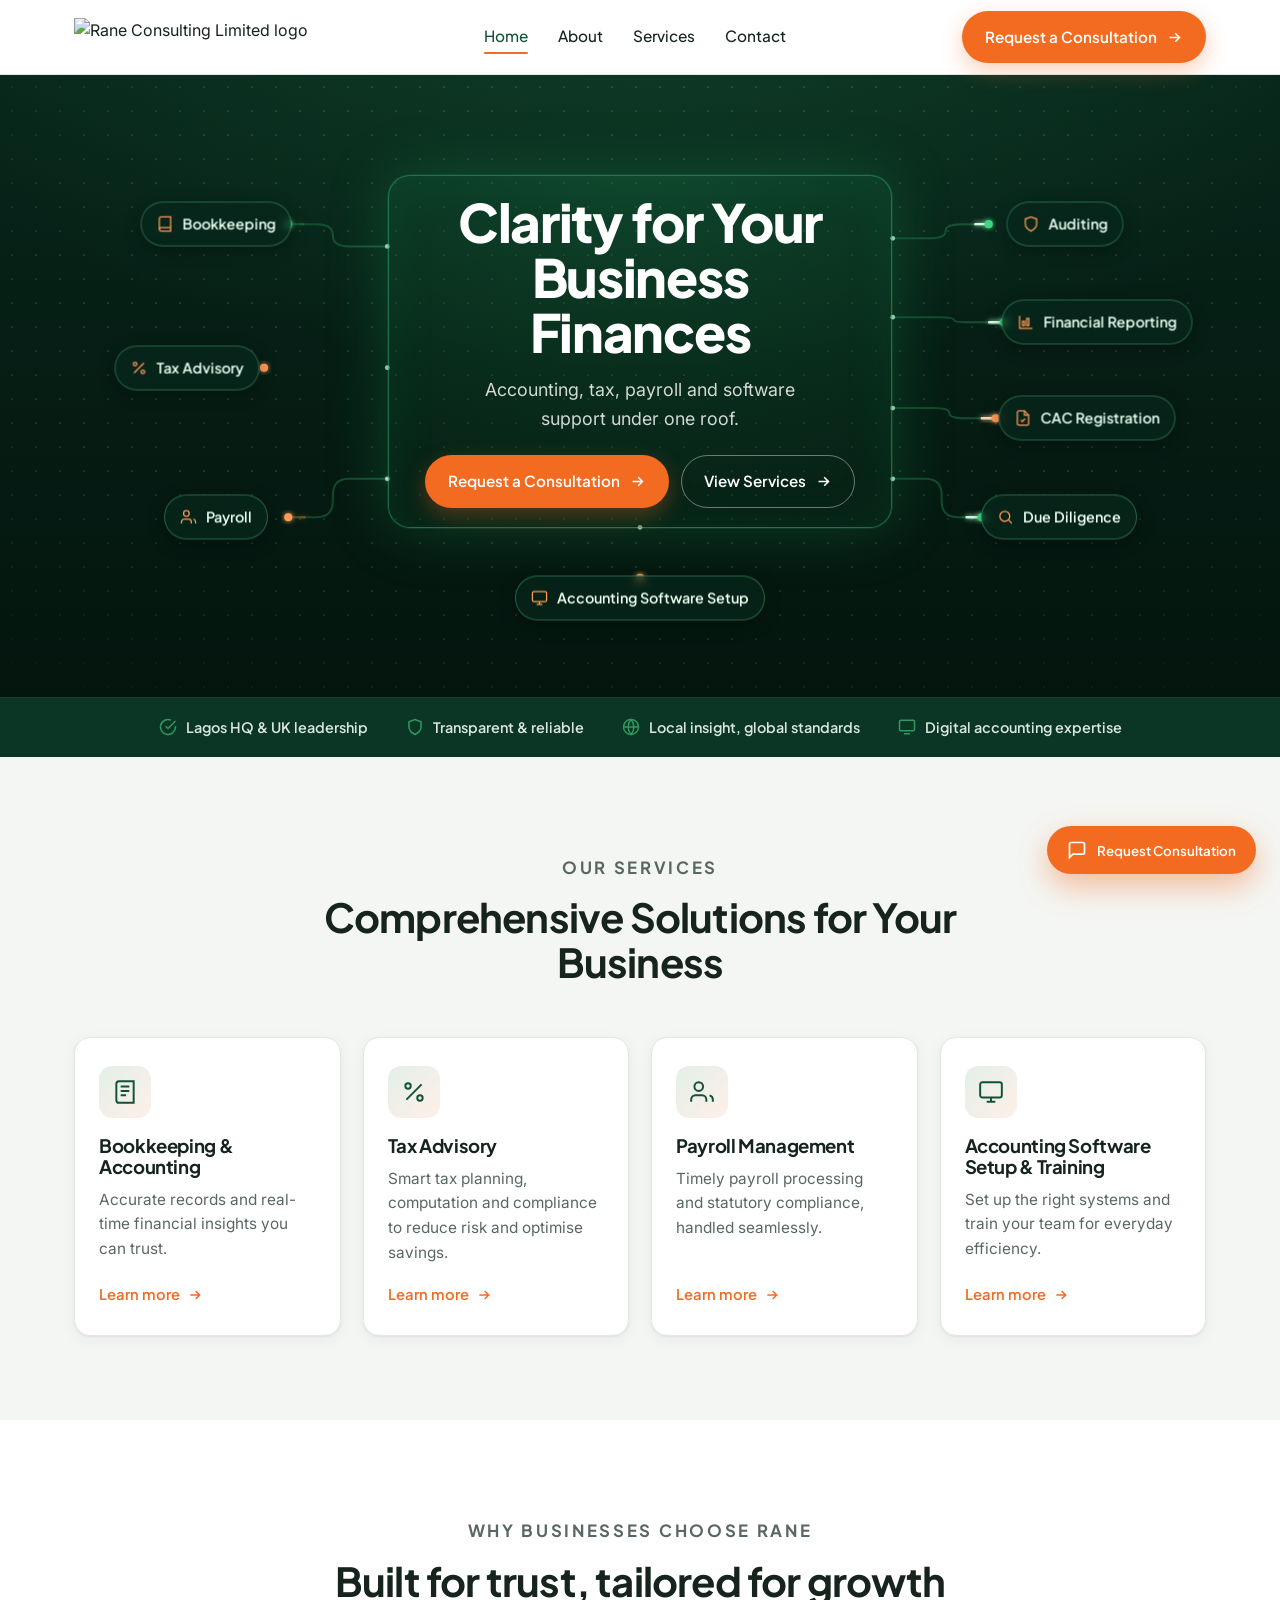
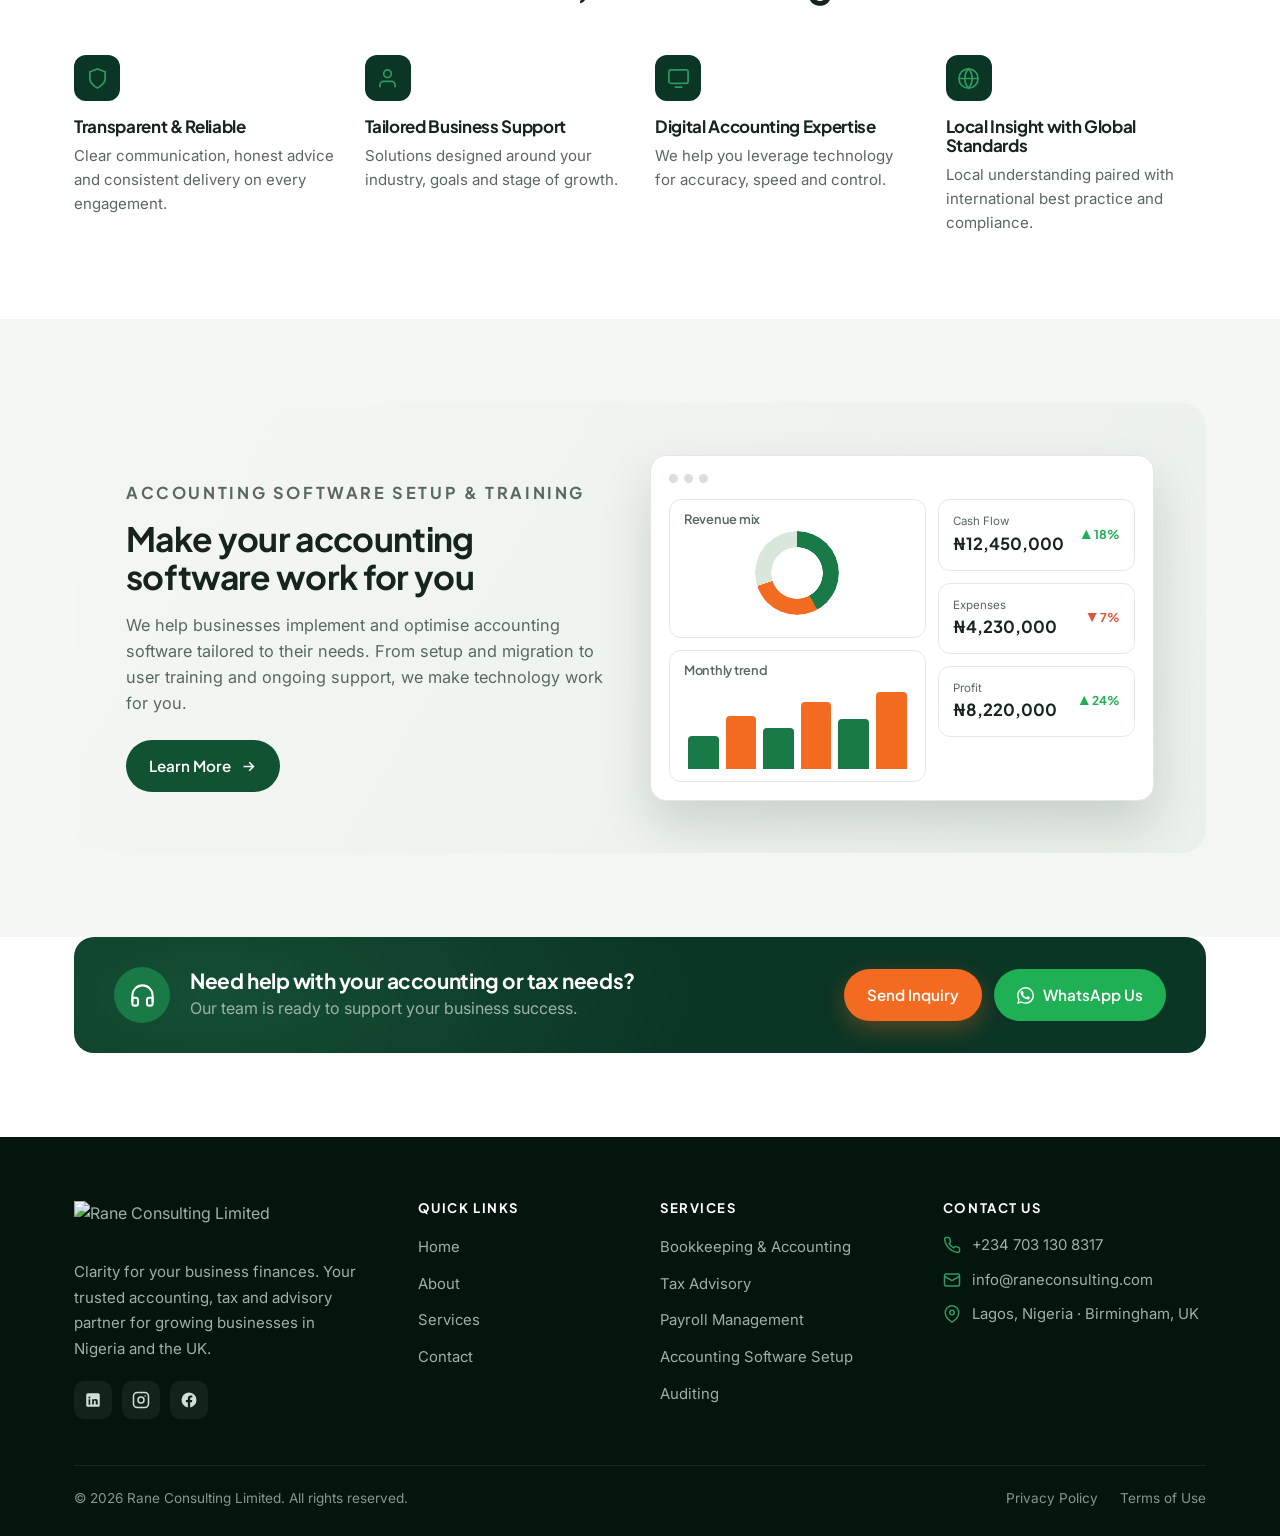
==== index.html @ c719ef1d "Add files via upload" ====
<!DOCTYPE html>
<html lang="en">
<head>
  <meta charset="UTF-8" />
  <meta name="viewport" content="width=device-width, initial-scale=1.0" />
  <title>Rane Consulting Limited | Accounting, Tax, Payroll & Advisory</title>
  <meta name="description" content="Rane Consulting Limited delivers accounting, tax, payroll, auditing and accounting software setup under one roof. Trusted financial clarity for businesses in Nigeria and the UK." />
  <meta property="og:title" content="Rane Consulting Limited | Clarity for Your Business Finances" />
  <meta property="og:description" content="Accounting, tax, payroll and software support under one roof. Local insight with global standards." />
  <meta property="og:type" content="website" />
  <meta property="og:url" content="https://www.raneconsulting.com/" />
  <link rel="preconnect" href="https://fonts.googleapis.com" />
  <link rel="preconnect" href="https://fonts.gstatic.com" crossorigin />
  <link href="https://fonts.googleapis.com/css2?family=Plus+Jakarta+Sans:wght@500;600;700;800&family=Inter:wght@400;500;600&display=swap" rel="stylesheet" />
  <link rel="stylesheet" href="styles.css" />
</head>
<body>

  <!-- ============================ HEADER ============================ -->
  <header class="site-header">
    <div class="container nav">
      <a class="nav-logo" href="index.html" aria-label="Rane Consulting Limited home">
        <img src="assets/rane-logo-color.png" alt="Rane Consulting Limited logo" />
      </a>
      <nav aria-label="Primary">
        <ul class="nav-menu">
          <li><a href="index.html" aria-current="page">Home</a></li>
          <li><a href="about.html">About</a></li>
          <li><a href="services.html">Services</a></li>
          <li><a href="contact.html">Contact</a></li>
          <li class="nav-cta-mobile"><a class="btn btn-primary" href="#" data-open-modal>Request a Consultation</a></li>
        </ul>
      </nav>
      <div class="nav-cta">
        <a class="btn btn-primary" href="#" data-open-modal>
          Request a Consultation
          <svg viewBox="0 0 24 24" fill="none" stroke="currentColor" stroke-width="2.2"><path d="M5 12h14M13 6l6 6-6 6"/></svg>
        </a>
      </div>
      <button class="nav-toggle" aria-label="Open menu" aria-expanded="false">
        <svg viewBox="0 0 24 24" fill="none" stroke="currentColor" stroke-width="2"><path d="M3 6h18M3 12h18M3 18h18"/></svg>
      </button>
    </div>
  </header>

  <!-- ============================ HERO ============================= -->
  <section class="hero">
    <div class="container">
      <div class="hero-stage">

        <!-- animated connector wires (built by script.js) -->
        <svg id="circuit" class="circuit" aria-hidden="true"></svg>

        <!-- central box -->
        <div class="hero-box">
          <h1>Clarity for Your Business Finances</h1>
          <p class="hero-sub">Accounting, tax, payroll and software support under one roof.</p>
          <div class="hero-actions">
            <a class="btn btn-primary" href="#" data-open-modal>
              Request a Consultation
              <svg viewBox="0 0 24 24" fill="none" stroke="currentColor" stroke-width="2.2"><path d="M5 12h14M13 6l6 6-6 6"/></svg>
            </a>
            <a class="btn btn-ghost" href="services.html">
              View Services
              <svg viewBox="0 0 24 24" fill="none" stroke="currentColor" stroke-width="2.2"><path d="M5 12h14M13 6l6 6-6 6"/></svg>
            </a>
          </div>
        </div>

        <!-- service pills (desktop: positioned around box; mobile: hidden, cloud shown) -->
        <a class="pill" style="left:12.5%;top:20.8%" href="services.html#bookkeeping">
          <svg viewBox="0 0 24 24" fill="none" stroke="currentColor" stroke-width="1.8"><path d="M4 19.5A2.5 2.5 0 0 1 6.5 17H20"/><path d="M6.5 2H20v20H6.5A2.5 2.5 0 0 1 4 19.5v-15A2.5 2.5 0 0 1 6.5 2z"/></svg>
          Bookkeeping
        </a>
        <a class="pill" style="left:10%;top:48.1%" href="services.html#tax-advisory">
          <svg viewBox="0 0 24 24" fill="none" stroke="currentColor" stroke-width="1.8"><line x1="19" y1="5" x2="5" y2="19"/><circle cx="6.5" cy="6.5" r="2.5"/><circle cx="17.5" cy="17.5" r="2.5"/></svg>
          Tax Advisory
        </a>
        <a class="pill" style="left:12.5%;top:76.5%" href="services.html#payroll">
          <svg viewBox="0 0 24 24" fill="none" stroke="currentColor" stroke-width="1.8"><path d="M16 21v-2a4 4 0 0 0-4-4H6a4 4 0 0 0-4 4v2"/><circle cx="9" cy="7" r="4"/><path d="M22 21v-2a4 4 0 0 0-3-3.87"/></svg>
          Payroll
        </a>
        <a class="pill" style="left:87.5%;top:20.8%" href="services.html#auditing">
          <svg viewBox="0 0 24 24" fill="none" stroke="currentColor" stroke-width="1.8"><path d="M12 22s8-4 8-10V5l-8-3-8 3v7c0 6 8 10 8 10z"/></svg>
          Auditing
        </a>
        <a class="pill" style="left:90.4%;top:39.4%" href="services.html#financial-reporting">
          <svg viewBox="0 0 24 24" fill="none" stroke="currentColor" stroke-width="1.8"><path d="M3 3v18h18"/><rect x="7" y="11" width="3" height="6"/><rect x="13" y="7" width="3" height="10"/></svg>
          Financial Reporting
        </a>
        <a class="pill" style="left:89.5%;top:57.7%" href="services.html#cac-registration">
          <svg viewBox="0 0 24 24" fill="none" stroke="currentColor" stroke-width="1.8"><path d="M14 2H6a2 2 0 0 0-2 2v16a2 2 0 0 0 2 2h12a2 2 0 0 0 2-2V8z"/><path d="M14 2v6h6"/><path d="M9 15l2 2 4-4"/></svg>
          CAC Registration
        </a>
        <a class="pill" style="left:87%;top:76.5%" href="services.html#due-diligence">
          <svg viewBox="0 0 24 24" fill="none" stroke="currentColor" stroke-width="1.8"><circle cx="11" cy="11" r="7"/><line x1="21" y1="21" x2="16.65" y2="16.65"/></svg>
          Due Diligence
        </a>
        <a class="pill" style="left:50%;top:91.9%" href="services.html#software-setup">
          <svg viewBox="0 0 24 24" fill="none" stroke="currentColor" stroke-width="1.8"><rect x="2" y="3" width="20" height="14" rx="2"/><line x1="8" y1="21" x2="16" y2="21"/><line x1="12" y1="17" x2="12" y2="21"/></svg>
          Accounting Software Setup
        </a>

        <!-- mobile-only pill cloud (same links) -->
        <div class="pill-cloud">
          <a class="pill" href="services.html#bookkeeping">Bookkeeping</a>
          <a class="pill" href="services.html#tax-advisory">Tax Advisory</a>
          <a class="pill" href="services.html#payroll">Payroll</a>
          <a class="pill" href="services.html#auditing">Auditing</a>
          <a class="pill" href="services.html#financial-reporting">Financial Reporting</a>
          <a class="pill" href="services.html#cac-registration">CAC Registration</a>
          <a class="pill" href="services.html#due-diligence">Due Diligence</a>
          <a class="pill" href="services.html#software-setup">Software Setup</a>
        </div>

      </div>
    </div>
  </section>

  <!-- trust strip -->
  <div class="trust">
    <div class="container">
      <span><svg viewBox="0 0 24 24" fill="none" stroke="currentColor" stroke-width="2"><path d="M22 11.08V12a10 10 0 1 1-5.93-9.14"/><path d="M22 4 12 14.01l-3-3"/></svg> Lagos HQ &amp; UK leadership</span>
      <span><svg viewBox="0 0 24 24" fill="none" stroke="currentColor" stroke-width="2"><path d="M12 22s8-4 8-10V5l-8-3-8 3v7c0 6 8 10 8 10z"/></svg> Transparent &amp; reliable</span>
      <span><svg viewBox="0 0 24 24" fill="none" stroke="currentColor" stroke-width="2"><circle cx="12" cy="12" r="10"/><path d="M2 12h20M12 2a15 15 0 0 1 0 20 15 15 0 0 1 0-20z"/></svg> Local insight, global standards</span>
      <span><svg viewBox="0 0 24 24" fill="none" stroke="currentColor" stroke-width="2"><rect x="2" y="3" width="20" height="14" rx="2"/><line x1="8" y1="21" x2="16" y2="21"/></svg> Digital accounting expertise</span>
    </div>
  </div>

  <!-- ===================== SERVICES PREVIEW ===================== -->
  <section class="section bg-mist">
    <div class="container">
      <div class="section-head">
        <p class="eyebrow">Our Services</p>
        <h2>Comprehensive Solutions for Your Business</h2>
      </div>
      <div class="cards">
        <article class="card">
          <div class="card-icon"><svg viewBox="0 0 24 24" fill="none" stroke="currentColor" stroke-width="1.8"><path d="M6.5 2H20v20H6.5A2.5 2.5 0 0 1 4 19.5v-15A2.5 2.5 0 0 1 6.5 2z"/><path d="M8 7h8M8 11h8M8 15h5"/></svg></div>
          <h3>Bookkeeping &amp; Accounting</h3>
          <p>Accurate records and real-time financial insights you can trust.</p>
          <a class="learn" href="services.html#bookkeeping">Learn more <svg viewBox="0 0 24 24" fill="none" stroke="currentColor" stroke-width="2.2"><path d="M5 12h14M13 6l6 6-6 6"/></svg></a>
        </article>
        <article class="card">
          <div class="card-icon"><svg viewBox="0 0 24 24" fill="none" stroke="currentColor" stroke-width="1.8"><line x1="19" y1="5" x2="5" y2="19"/><circle cx="6.5" cy="6.5" r="2.5"/><circle cx="17.5" cy="17.5" r="2.5"/></svg></div>
          <h3>Tax Advisory</h3>
          <p>Smart tax planning, computation and compliance to reduce risk and optimise savings.</p>
          <a class="learn" href="services.html#tax-advisory">Learn more <svg viewBox="0 0 24 24" fill="none" stroke="currentColor" stroke-width="2.2"><path d="M5 12h14M13 6l6 6-6 6"/></svg></a>
        </article>
        <article class="card">
          <div class="card-icon"><svg viewBox="0 0 24 24" fill="none" stroke="currentColor" stroke-width="1.8"><path d="M16 21v-2a4 4 0 0 0-4-4H6a4 4 0 0 0-4 4v2"/><circle cx="9" cy="7" r="4"/><path d="M22 21v-2a4 4 0 0 0-3-3.87"/></svg></div>
          <h3>Payroll Management</h3>
          <p>Timely payroll processing and statutory compliance, handled seamlessly.</p>
          <a class="learn" href="services.html#payroll">Learn more <svg viewBox="0 0 24 24" fill="none" stroke="currentColor" stroke-width="2.2"><path d="M5 12h14M13 6l6 6-6 6"/></svg></a>
        </article>
        <article class="card">
          <div class="card-icon"><svg viewBox="0 0 24 24" fill="none" stroke="currentColor" stroke-width="1.8"><rect x="2" y="3" width="20" height="14" rx="2"/><line x1="8" y1="21" x2="16" y2="21"/><line x1="12" y1="17" x2="12" y2="21"/></svg></div>
          <h3>Accounting Software Setup &amp; Training</h3>
          <p>Set up the right systems and train your team for everyday efficiency.</p>
          <a class="learn" href="services.html#software-setup">Learn more <svg viewBox="0 0 24 24" fill="none" stroke="currentColor" stroke-width="2.2"><path d="M5 12h14M13 6l6 6-6 6"/></svg></a>
        </article>
      </div>
    </div>
  </section>

  <!-- ===================== WHY CHOOSE RANE ===================== -->
  <section class="section">
    <div class="container">
      <div class="section-head">
        <p class="eyebrow">Why Businesses Choose Rane</p>
        <h2>Built for trust, tailored for growth</h2>
      </div>
      <div class="values">
        <div class="value">
          <div class="value-icon"><svg viewBox="0 0 24 24" fill="none" stroke="currentColor" stroke-width="1.8"><path d="M12 22s8-4 8-10V5l-8-3-8 3v7c0 6 8 10 8 10z"/></svg></div>
          <h3>Transparent &amp; Reliable</h3>
          <p>Clear communication, honest advice and consistent delivery on every engagement.</p>
        </div>
        <div class="value">
          <div class="value-icon"><svg viewBox="0 0 24 24" fill="none" stroke="currentColor" stroke-width="1.8"><path d="M20 21v-2a4 4 0 0 0-4-4H8a4 4 0 0 0-4 4v2"/><circle cx="12" cy="7" r="4"/></svg></div>
          <h3>Tailored Business Support</h3>
          <p>Solutions designed around your industry, goals and stage of growth.</p>
        </div>
        <div class="value">
          <div class="value-icon"><svg viewBox="0 0 24 24" fill="none" stroke="currentColor" stroke-width="1.8"><rect x="2" y="3" width="20" height="14" rx="2"/><line x1="8" y1="21" x2="16" y2="21"/></svg></div>
          <h3>Digital Accounting Expertise</h3>
          <p>We help you leverage technology for accuracy, speed and control.</p>
        </div>
        <div class="value">
          <div class="value-icon"><svg viewBox="0 0 24 24" fill="none" stroke="currentColor" stroke-width="1.8"><circle cx="12" cy="12" r="10"/><path d="M2 12h20M12 2a15 15 0 0 1 0 20 15 15 0 0 1 0-20z"/></svg></div>
          <h3>Local Insight with Global Standards</h3>
          <p>Local understanding paired with international best practice and compliance.</p>
        </div>
      </div>
    </div>
  </section>

  <!-- ===================== SOFTWARE FEATURE ===================== -->
  <section class="section bg-mist">
    <div class="container">
      <div class="feature">
        <div>
          <p class="eyebrow">Accounting Software Setup &amp; Training</p>
          <h2>Make your accounting software work for you</h2>
          <p>We help businesses implement and optimise accounting software tailored to their needs. From setup and migration to user training and ongoing support, we make technology work for you.</p>
          <a class="btn btn-green" href="services.html#software-setup">
            Learn More
            <svg viewBox="0 0 24 24" fill="none" stroke="currentColor" stroke-width="2.2"><path d="M5 12h14M13 6l6 6-6 6"/></svg>
          </a>
        </div>

        <!-- mock dashboard -->
        <div class="dash" aria-hidden="true">
          <div class="dash-top"><i></i><i></i><i></i></div>
          <div class="dash-grid">
            <div>
              <div class="card-mini">
                <h4>Revenue mix</h4>
                <div class="donut"></div>
              </div>
              <div class="card-mini" style="margin-top:12px">
                <h4>Monthly trend</h4>
                <div class="bars"><i style="height:38%"></i><i style="height:62%"></i><i style="height:48%"></i><i style="height:78%"></i><i style="height:58%"></i><i style="height:90%"></i></div>
              </div>
            </div>
            <div class="stat-col">
              <div class="stat"><div><small>Cash Flow</small><b>&#8358;12,450,000</b></div><span class="delta up">&#9650; 18%</span></div>
              <div class="stat"><div><small>Expenses</small><b>&#8358;4,230,000</b></div><span class="delta down">&#9660; 7%</span></div>
              <div class="stat"><div><small>Profit</small><b>&#8358;8,220,000</b></div><span class="delta up">&#9650; 24%</span></div>
            </div>
          </div>
        </div>
      </div>
    </div>
  </section>

  <!-- ===================== CTA STRIP ===================== -->
  <section class="section" style="padding-top:0">
    <div class="container">
      <div class="cta-strip">
        <div class="cta-text">
          <div class="cta-badge"><svg viewBox="0 0 24 24" fill="none" stroke="currentColor" stroke-width="1.8"><path d="M3 18v-6a9 9 0 0 1 18 0v6"/><path d="M21 19a2 2 0 0 1-2 2h-1a2 2 0 0 1-2-2v-3a2 2 0 0 1 2-2h3zM3 19a2 2 0 0 0 2 2h1a2 2 0 0 0 2-2v-3a2 2 0 0 0-2-2H3z"/></svg></div>
          <div>
            <h3>Need help with your accounting or tax needs?</h3>
            <p>Our team is ready to support your business success.</p>
          </div>
        </div>
        <div class="cta-actions">
          <a class="btn btn-primary" href="#" data-open-modal>Send Inquiry</a>
          <a class="btn btn-wa" href="#" data-wa target="_blank" rel="noopener">
            <svg viewBox="0 0 24 24" fill="currentColor"><path d="M.06 24l1.69-6.16a11.87 11.87 0 0 1-1.59-5.95C.16 5.34 5.5 0 12.06 0a11.82 11.82 0 0 1 8.41 3.49 11.82 11.82 0 0 1 3.48 8.42c0 6.56-5.34 11.9-11.9 11.9a11.9 11.9 0 0 1-5.69-1.45L.06 24zM6.6 20.13l.36.22a9.86 9.86 0 0 0 5.03 1.38 9.89 9.89 0 0 0 9.88-9.88 9.83 9.83 0 0 0-2.89-6.99 9.82 9.82 0 0 0-6.98-2.9 9.89 9.89 0 0 0-9.88 9.88 9.85 9.85 0 0 0 1.51 5.26l.24.38-1 3.65 3.73-1zM18.2 14.45c-.08-.14-.3-.22-.63-.39-.32-.16-1.92-.95-2.22-1.06-.3-.11-.51-.16-.73.16-.21.32-.83 1.05-1.02 1.26-.19.22-.37.24-.69.08-.32-.16-1.37-.5-2.6-1.6-.96-.86-1.61-1.92-1.8-2.24-.19-.32-.02-.5.14-.65.15-.15.32-.37.48-.56.16-.19.21-.32.32-.53.11-.22.05-.4-.03-.56-.08-.16-.73-1.76-1-2.4-.26-.63-.53-.55-.73-.55l-.62-.01c-.22 0-.56.08-.86.4-.3.32-1.13 1.1-1.13 2.69 0 1.59 1.16 3.12 1.32 3.34.16.21 2.27 3.47 5.5 4.87.77.33 1.37.53 1.84.68.77.24 1.47.21 2.03.13.62-.09 1.92-.78 2.19-1.54.27-.76.27-1.4.19-1.54z"/></svg>
            WhatsApp Us
          </a>
        </div>
      </div>
    </div>
  </section>

  <!-- ============================ FOOTER ============================ -->
  <footer class="site-footer">
    <div class="container">
      <div class="footer-grid">
        <div class="footer-about">
          <div class="footer-logo"><img src="assets/rane-logo-white.png" alt="Rane Consulting Limited" /></div>
          <p>Clarity for your business finances. Your trusted accounting, tax and advisory partner for growing businesses in Nigeria and the UK.</p>
          <div class="footer-social">
            <a href="#" aria-label="LinkedIn"><svg viewBox="0 0 24 24" fill="currentColor"><path d="M19 3a2 2 0 0 1 2 2v14a2 2 0 0 1-2 2H5a2 2 0 0 1-2-2V5a2 2 0 0 1 2-2h14zM8.34 18.34v-7.2H6.06v7.2h2.28zM7.2 9.9a1.32 1.32 0 1 0 0-2.64 1.32 1.32 0 0 0 0 2.64zm11.14 8.44v-3.95c0-2.11-.45-3.74-2.92-3.74-1.19 0-1.98.65-2.31 1.27h-.03v-1.07h-2.19v7.2h2.28v-3.56c0-.94.18-1.85 1.34-1.85 1.15 0 1.16 1.07 1.16 1.91v3.5h2.27z"/></svg></a>
            <a href="https://instagram.com/raneconsultingltd" target="_blank" rel="noopener" aria-label="Instagram"><svg viewBox="0 0 24 24" fill="none" stroke="currentColor" stroke-width="2"><rect x="2" y="2" width="20" height="20" rx="5"/><circle cx="12" cy="12" r="4"/><circle cx="17.5" cy="6.5" r="1" fill="currentColor" stroke="none"/></svg></a>
            <a href="#" aria-label="Facebook"><svg viewBox="0 0 24 24" fill="currentColor"><path d="M22 12a10 10 0 1 0-11.56 9.88v-6.99H7.9V12h2.54V9.8c0-2.5 1.49-3.89 3.78-3.89 1.09 0 2.24.2 2.24.2v2.46h-1.26c-1.24 0-1.63.77-1.63 1.56V12h2.78l-.44 2.89h-2.34v6.99A10 10 0 0 0 22 12z"/></svg></a>
          </div>
        </div>
        <div class="footer-col">
          <h4>Quick Links</h4>
          <ul>
            <li><a href="index.html">Home</a></li>
            <li><a href="about.html">About</a></li>
            <li><a href="services.html">Services</a></li>
            <li><a href="contact.html">Contact</a></li>
          </ul>
        </div>
        <div class="footer-col">
          <h4>Services</h4>
          <ul>
            <li><a href="services.html#bookkeeping">Bookkeeping &amp; Accounting</a></li>
            <li><a href="services.html#tax-advisory">Tax Advisory</a></li>
            <li><a href="services.html#payroll">Payroll Management</a></li>
            <li><a href="services.html#software-setup">Accounting Software Setup</a></li>
            <li><a href="services.html#auditing">Auditing</a></li>
          </ul>
        </div>
        <div class="footer-col">
          <h4>Contact Us</h4>
          <ul class="footer-contact">
            <li><svg viewBox="0 0 24 24" fill="none" stroke="currentColor" stroke-width="2"><path d="M22 16.92v3a2 2 0 0 1-2.18 2 19.79 19.79 0 0 1-8.63-3.07 19.5 19.5 0 0 1-6-6 19.79 19.79 0 0 1-3.07-8.67A2 2 0 0 1 4.11 2h3a2 2 0 0 1 2 1.72c.13.96.36 1.9.7 2.81a2 2 0 0 1-.45 2.11L8.09 9.91a16 16 0 0 0 6 6l1.27-1.27a2 2 0 0 1 2.11-.45c.91.34 1.85.57 2.81.7A2 2 0 0 1 22 16.92z"/></svg> <a href="tel:+2347031308317">+234 703 130 8317</a></li>
            <li><svg viewBox="0 0 24 24" fill="none" stroke="currentColor" stroke-width="2"><rect x="2" y="4" width="20" height="16" rx="2"/><path d="m22 7-10 6L2 7"/></svg> <a href="mailto:info@raneconsulting.com">info@raneconsulting.com</a></li>
            <li><svg viewBox="0 0 24 24" fill="none" stroke="currentColor" stroke-width="2"><path d="M21 10c0 7-9 13-9 13s-9-6-9-13a9 9 0 0 1 18 0z"/><circle cx="12" cy="10" r="3"/></svg> Lagos, Nigeria &middot; Birmingham, UK</li>
          </ul>
        </div>
      </div>
      <div class="footer-bottom">
        <p>&copy; <span data-year>2026</span> Rane Consulting Limited. All rights reserved.</p>
        <div class="legal">
          <a href="#">Privacy Policy</a>
          <a href="#">Terms of Use</a>
        </div>
      </div>
    </div>
  </footer>

  <!-- ===================== FLOATING CTA (desktop) ===================== -->
  <button class="float-cta" data-open-modal aria-label="Request a consultation">
    <svg viewBox="0 0 24 24" fill="none" stroke="currentColor" stroke-width="2"><path d="M21 15a2 2 0 0 1-2 2H7l-4 4V5a2 2 0 0 1 2-2h14a2 2 0 0 1 2 2z"/></svg>
    Request Consultation
  </button>

  <!-- ===================== STICKY BAR (mobile) ===================== -->
  <div class="sticky-bar">
    <a class="sb-wa" data-wa target="_blank" rel="noopener">
      <svg viewBox="0 0 24 24" fill="currentColor"><path d="M.06 24l1.69-6.16a11.87 11.87 0 0 1-1.59-5.95C.16 5.34 5.5 0 12.06 0a11.82 11.82 0 0 1 8.41 3.49 11.82 11.82 0 0 1 3.48 8.42c0 6.56-5.34 11.9-11.9 11.9a11.9 11.9 0 0 1-5.69-1.45L.06 24zM6.6 20.13l.36.22a9.86 9.86 0 0 0 5.03 1.38 9.89 9.89 0 0 0 9.88-9.88 9.83 9.83 0 0 0-2.89-6.99 9.82 9.82 0 0 0-6.98-2.9 9.89 9.89 0 0 0-9.88 9.88 9.85 9.85 0 0 0 1.51 5.26l.24.38-1 3.65 3.73-1z"/></svg>
      WhatsApp
    </a>
    <button class="sb-inq" data-open-modal>
      <svg viewBox="0 0 24 24" fill="none" stroke="currentColor" stroke-width="2"><path d="M4 4h16v12H5.17L4 17.17z"/></svg>
      Send Inquiry
    </button>
  </div>

  <!-- ===================== INQUIRY MODAL ===================== -->
  <div class="modal-overlay" id="inquiryModal" aria-hidden="true" role="dialog" aria-modal="true" aria-labelledby="modalTitle">
    <div class="modal">
      <div class="modal-head">
        <div>
          <h3 id="modalTitle">Request a Consultation</h3>
          <p>Tell us what you need and we will get back to you shortly.</p>
        </div>
        <button class="modal-close" data-close-modal aria-label="Close">
          <svg viewBox="0 0 24 24" fill="none" stroke="currentColor" stroke-width="2"><path d="M18 6 6 18M6 6l12 12"/></svg>
        </button>
      </div>
      <div class="modal-body">
        <form class="sf-form" novalidate>
          <input type="hidden" name="accessKey" value="YOUR_STATICFORMS_ACCESS_KEY" />
          <input type="hidden" name="subject" value="New consultation request — Rane Consulting" />
          <input type="hidden" name="$autoresponse" value="Thank you for contacting Rane Consulting Limited. We have received your inquiry and will respond shortly." />
          <input class="hp" type="text" name="honeypot" tabindex="-1" autocomplete="off" aria-hidden="true" />
          <div class="field">
            <label for="m-name">Full Name</label>
            <input id="m-name" type="text" name="name" required placeholder="Your full name" />
          </div>
          <div class="field-row">
            <div class="field">
              <label for="m-email">Email Address</label>
              <input id="m-email" type="email" name="email" required placeholder="you@email.com" />
            </div>
            <div class="field">
              <label for="m-phone">Phone / WhatsApp</label>
              <input id="m-phone" type="tel" name="phone" placeholder="+234 ..." />
            </div>
          </div>
          <div class="field">
            <label for="m-service">Service Needed</label>
            <select id="m-service" name="service">
              <option>Bookkeeping &amp; Accounting</option>
              <option>Financial Reporting</option>
              <option>Auditing</option>
              <option>Payroll Management</option>
              <option>Tax Advisory</option>
              <option>Accounting Software Setup &amp; Training</option>
              <option>CAC / Company Registration</option>
              <option>Due Diligence</option>
              <option>General Inquiry</option>
            </select>
          </div>
          <div class="field">
            <label for="m-message">Message</label>
            <textarea id="m-message" name="message" placeholder="How can we help?"></textarea>
          </div>
          <button type="submit" class="btn btn-primary">Send Inquiry</button>
          <div class="form-status" role="status" aria-live="polite"></div>
        </form>
      </div>
    </div>
  </div>

  <script src="script.js"></script>
</body>
</html>
---- styles.css ----
/* =====================================================================
   Rane Consulting Limited — styles.css
   Edit colours, spacing and fonts here. Tokens are at the top.
   ===================================================================== */

/* ----- Design tokens ------------------------------------------------ */
:root {
  /* Brand greens */
  --green-900: #04150e;   /* hero deepest */
  --green-800: #07251a;   /* hero base */
  --green-700: #0b3525;   /* dark sections / footer */
  --green-600: #115233;
  --green-500: #1a7a47;   /* brand green from logo */
  --green-400: #2f9a5f;

  /* Accent orange */
  --orange:        #f26b21;
  --orange-500:    #ff7a2b;
  --orange-300:    #ff9b56;

  /* Neutrals */
  --paper:  #ffffff;
  --mist:   #f4f6f3;      /* light grey background */
  --mist-2: #eef1ec;
  --line:   #e3e8e2;
  --ink:    #16241d;      /* primary text */
  --muted:  #59685f;      /* secondary text */
  --muted-d:#9fb2a6;      /* muted on dark */

  /* Type */
  --font-display: 'Plus Jakarta Sans', system-ui, sans-serif;
  --font-body:    'Inter', system-ui, sans-serif;

  /* Layout */
  --maxw: 1180px;
  --radius: 16px;
  --radius-sm: 10px;
  --shadow-sm: 0 1px 2px rgba(16,40,28,.06), 0 4px 16px rgba(16,40,28,.05);
  --shadow-md: 0 10px 30px rgba(16,40,28,.10);
  --ease: cubic-bezier(.22,.61,.36,1);
}

/* ----- Reset / base ------------------------------------------------- */
*, *::before, *::after { box-sizing: border-box; }
html { scroll-behavior: smooth; scroll-padding-top: 92px; -webkit-text-size-adjust: 100%; }
body {
  margin: 0;
  font-family: var(--font-body);
  color: var(--ink);
  background: var(--paper);
  line-height: 1.6;
  -webkit-font-smoothing: antialiased;
}
img { max-width: 100%; display: block; }
a { color: inherit; text-decoration: none; }
h1, h2, h3, h4 { font-family: var(--font-display); line-height: 1.12; margin: 0; letter-spacing: -.02em; color: var(--ink); }
p { margin: 0; }
button { font-family: inherit; cursor: pointer; }

.container { width: 100%; max-width: var(--maxw); margin-inline: auto; padding-inline: 24px; }

.eyebrow {
  font-family: var(--font-display);
  font-weight: 700;
  font-size: .76rem;
  letter-spacing: .16em;
  text-transform: uppercase;
  color: var(--orange);
  margin: 0 0 14px;
}
.section { padding: 84px 0; }
.section-head { text-align: center; max-width: 640px; margin: 0 auto 52px; }
.section-head h2 { font-size: clamp(1.7rem, 3.4vw, 2.5rem); font-weight: 700; }
.section-head p { color: var(--muted); margin-top: 14px; font-size: 1.05rem; }

/* ----- Buttons ------------------------------------------------------ */
.btn {
  display: inline-flex; align-items: center; gap: 9px;
  font-family: var(--font-display); font-weight: 600; font-size: .95rem;
  padding: 13px 22px; border-radius: 999px; border: 1.5px solid transparent;
  transition: transform .18s var(--ease), box-shadow .2s var(--ease), background .2s, color .2s, border-color .2s;
  white-space: nowrap;
}
.btn svg { width: 17px; height: 17px; }
.btn-primary { background: var(--orange); color: #fff; box-shadow: 0 8px 22px rgba(242,107,33,.32); }
.btn-primary:hover { background: var(--orange-500); transform: translateY(-2px); box-shadow: 0 12px 28px rgba(242,107,33,.40); }
.btn-ghost { background: transparent; color: #fff; border-color: rgba(255,255,255,.4); }
.btn-ghost:hover { background: rgba(255,255,255,.10); border-color: rgba(255,255,255,.7); transform: translateY(-2px); }
.btn-green { background: var(--green-600); color: #fff; }
.btn-green:hover { background: var(--green-500); transform: translateY(-2px); }
.btn-outline { background: #fff; color: var(--green-600); border-color: var(--line); box-shadow: var(--shadow-sm); }
.btn-outline:hover { border-color: var(--green-500); color: var(--green-600); transform: translateY(-2px); }
.btn-wa { background: #1faf54; color: #fff; }
.btn-wa:hover { background: #1c9c4b; transform: translateY(-2px); }

/* ----- Header ------------------------------------------------------- */
.site-header {
  position: sticky; top: 0; z-index: 60;
  background: rgba(255,255,255,.88);
  backdrop-filter: saturate(140%) blur(12px);
  border-bottom: 1px solid var(--line);
}
.nav { display: flex; align-items: center; justify-content: space-between; height: 74px; gap: 20px; }
.nav-logo img { height: 38px; width: auto; }
.nav-menu { display: flex; align-items: center; gap: 30px; list-style: none; margin: 0; padding: 0; }
.nav-menu a {
  font-family: var(--font-display); font-weight: 500; font-size: .96rem; color: var(--ink);
  padding: 6px 0; position: relative; transition: color .18s;
}
.nav-menu a::after {
  content: ""; position: absolute; left: 0; bottom: -3px; height: 2px; width: 0;
  background: var(--orange); border-radius: 2px; transition: width .22s var(--ease);
}
.nav-menu a:hover { color: var(--green-600); }
.nav-menu a:hover::after, .nav-menu a[aria-current="page"]::after { width: 100%; }
.nav-menu a[aria-current="page"] { color: var(--green-600); }
.nav-menu .nav-cta-mobile { display: none; }
.nav-cta { display: flex; align-items: center; gap: 12px; }
.nav-toggle {
  display: none; background: none; border: none; width: 44px; height: 44px;
  border-radius: 10px; align-items: center; justify-content: center; color: var(--ink);
}
.nav-toggle svg { width: 26px; height: 26px; }

/* ===================================================================
   HERO — the signature animated circuit
   =================================================================== */
.hero {
  position: relative; overflow: hidden;
  background:
    radial-gradient(1100px 520px at 50% -10%, rgba(47,154,95,.20), transparent 70%),
    linear-gradient(180deg, var(--green-800) 0%, var(--green-900) 100%);
  color: #fff;
  padding: 40px 0 56px;
}
/* dotted grid pattern */
.hero::before {
  content: ""; position: absolute; inset: 0; pointer-events: none;
  background-image: radial-gradient(rgba(255,255,255,.10) 1.1px, transparent 1.2px);
  background-size: 24px 24px;
  mask-image: radial-gradient(ellipse 80% 80% at 50% 40%, #000 55%, transparent 100%);
  -webkit-mask-image: radial-gradient(ellipse 80% 80% at 50% 40%, #000 55%, transparent 100%);
}
.hero .container { position: relative; z-index: 2; }

.hero-stage {
  position: relative;
  width: 100%;
  aspect-ratio: 1120 / 520;
  max-height: 560px;
  margin-inline: auto;
}
.circuit { position: absolute; inset: 0; width: 100%; height: 100%; overflow: visible; }

/* central glowing box */
.hero-box {
  position: absolute;
  left: 27.7%; top: 11.5%; width: 44.6%; height: 67%;
  display: flex; flex-direction: column; align-items: center; justify-content: center;
  text-align: center; padding: 18px 30px;
  border-radius: 22px;
  background: radial-gradient(120% 120% at 50% 0%, rgba(26,122,71,.30), rgba(7,37,26,.35));
  border: 1px solid rgba(64,196,128,.45);
  box-shadow: 0 0 0 1px rgba(47,154,95,.15), 0 0 60px rgba(31,160,90,.28), inset 0 0 50px rgba(31,160,90,.10);
}
.hero-box h1 {
  color: #fff; font-weight: 800;
  font-size: clamp(1.6rem, 4.4vw, 3.3rem); line-height: 1.04; letter-spacing: -.025em;
}
.hero-box .hero-sub {
  color: rgba(255,255,255,.82); margin-top: 16px; font-size: clamp(.95rem, 1.5vw, 1.12rem);
  max-width: 30ch;
}
.hero-actions { display: flex; gap: 12px; margin-top: 22px; flex-wrap: wrap; justify-content: center; }

/* service pills */
.pill {
  position: absolute; transform: translate(-50%, -50%);
  display: inline-flex; align-items: center; gap: 9px;
  padding: 10px 15px; border-radius: 999px;
  background: rgba(8,40,28,.72); backdrop-filter: blur(4px);
  border: 1px solid rgba(86,200,140,.40);
  color: #eafff2; font-family: var(--font-display); font-weight: 600; font-size: .9rem;
  white-space: nowrap; box-shadow: 0 4px 18px rgba(0,0,0,.30);
  transition: transform .18s var(--ease), border-color .2s, box-shadow .2s, background .2s;
  z-index: 3;
}
.pill svg { width: 17px; height: 17px; color: var(--orange-300); flex: none; }
.pill:hover {
  transform: translate(-50%, -50%) scale(1.05);
  border-color: var(--orange);
  background: rgba(12,53,37,.92);
  box-shadow: 0 6px 24px rgba(242,107,33,.30);
}

/* ----- Trust strip under hero ------------------------------------- */
.trust {
  background: var(--green-700); color: var(--muted-d);
  border-top: 1px solid rgba(255,255,255,.06);
}
.trust .container {
  display: flex; flex-wrap: wrap; gap: 14px 38px; justify-content: center; align-items: center;
  padding-block: 18px; text-align: center;
}
.trust span { font-family: var(--font-display); font-weight: 600; font-size: .9rem; color: #d8e6dd; display: inline-flex; align-items: center; gap: 9px; }
.trust span svg { width: 18px; height: 18px; color: var(--green-400); }

/* ===================================================================
   Services preview cards
   =================================================================== */
.bg-mist { background: var(--mist); }
.cards { display: grid; grid-template-columns: repeat(4, 1fr); gap: 22px; }
.card {
  background: #fff; border: 1px solid var(--line); border-radius: var(--radius);
  padding: 28px 24px; box-shadow: var(--shadow-sm);
  transition: transform .2s var(--ease), box-shadow .2s var(--ease), border-color .2s;
  display: flex; flex-direction: column;
}
.card:hover { transform: translateY(-5px); box-shadow: var(--shadow-md); border-color: #d4ddd5; }
.card-icon {
  width: 52px; height: 52px; border-radius: 13px; display: grid; place-items: center;
  background: linear-gradient(135deg, rgba(26,122,71,.12), rgba(242,107,33,.10));
  color: var(--green-600); margin-bottom: 18px;
}
.card-icon svg { width: 26px; height: 26px; }
.card h3 { font-size: 1.16rem; font-weight: 700; }
.card p { color: var(--muted); margin-top: 10px; font-size: .96rem; flex: 1; }
.learn {
  display: inline-flex; align-items: center; gap: 7px; margin-top: 18px;
  color: var(--orange); font-family: var(--font-display); font-weight: 600; font-size: .92rem;
}
.learn svg { width: 16px; height: 16px; transition: transform .18s var(--ease); }
.learn:hover svg { transform: translateX(4px); }

/* ----- Why choose (value points) ---------------------------------- */
.values { display: grid; grid-template-columns: repeat(4, 1fr); gap: 30px; }
.value { display: flex; flex-direction: column; }
.value-icon {
  width: 46px; height: 46px; border-radius: 12px; display: grid; place-items: center;
  background: var(--green-700); color: var(--green-400); margin-bottom: 16px;
}
.value-icon svg { width: 23px; height: 23px; }
.value h3 { font-size: 1.06rem; font-weight: 700; }
.value p { color: var(--muted); margin-top: 8px; font-size: .94rem; }

/* ----- Software feature section ----------------------------------- */
.feature {
  background: linear-gradient(120deg, var(--mist) 0%, #eaf1ea 100%);
  border-radius: 24px; padding: 52px; overflow: hidden;
  display: grid; grid-template-columns: 1fr 1.05fr; gap: 44px; align-items: center;
}
.feature h2 { font-size: clamp(1.5rem, 2.8vw, 2.1rem); font-weight: 700; }
.feature p { color: var(--muted); margin-top: 16px; font-size: 1.02rem; }
.feature .btn { margin-top: 24px; }

/* mock dashboard */
.dash {
  background: #fff; border: 1px solid var(--line); border-radius: 16px; padding: 18px;
  box-shadow: 0 24px 50px rgba(16,40,28,.16); position: relative;
}
.dash-top { display: flex; align-items: center; gap: 6px; margin-bottom: 16px; }
.dash-top i { width: 9px; height: 9px; border-radius: 50%; background: #d9e0d9; display: block; }
.dash-grid { display: grid; grid-template-columns: 1.3fr 1fr; gap: 12px; }
.stat-col { display: flex; flex-direction: column; gap: 12px; }
.stat {
  border: 1px solid var(--line); border-radius: 12px; padding: 12px 14px;
  display: flex; align-items: center; justify-content: space-between;
}
.stat small { color: var(--muted); font-size: .72rem; display: block; }
.stat b { font-family: var(--font-display); font-size: 1.04rem; color: var(--ink); }
.delta { font-size: .76rem; font-weight: 700; font-family: var(--font-display); }
.delta.up { color: #1faf54; } .delta.down { color: #e0533b; }
.donut {
  width: 84px; height: 84px; border-radius: 50%; margin: 4px auto 10px;
  background: conic-gradient(var(--green-500) 0 42%, var(--orange) 42% 70%, #d9e6dc 70% 100%);
  -webkit-mask: radial-gradient(circle 26px at 50% 50%, transparent 98%, #000 100%);
          mask: radial-gradient(circle 26px at 50% 50%, transparent 98%, #000 100%);
}
.bars { display: flex; align-items: flex-end; gap: 7px; height: 92px; padding: 6px 4px 0; }
.bars i { flex: 1; border-radius: 4px 4px 0 0; background: var(--green-500); display: block; }
.bars i:nth-child(2n) { background: var(--orange); }
.card-mini { border: 1px solid var(--line); border-radius: 12px; padding: 12px 14px; }
.card-mini h4 { font-size: .8rem; color: var(--muted); font-weight: 600; }

/* ----- CTA strip --------------------------------------------------- */
.cta-strip {
  background:
    radial-gradient(700px 300px at 12% 50%, rgba(47,154,95,.25), transparent 70%),
    var(--green-700);
  border-radius: 20px; color: #fff; padding: 30px 40px;
  display: flex; align-items: center; justify-content: space-between; gap: 26px; flex-wrap: wrap;
}
.cta-strip .cta-text { display: flex; align-items: center; gap: 20px; }
.cta-badge {
  width: 56px; height: 56px; border-radius: 50%; background: var(--green-500);
  display: grid; place-items: center; color: #fff; flex: none;
}
.cta-badge svg { width: 27px; height: 27px; }
.cta-strip h3 { color: #fff; font-size: 1.3rem; font-weight: 700; }
.cta-strip p { color: var(--muted-d); margin-top: 4px; }
.cta-strip .cta-actions { display: flex; gap: 12px; flex-wrap: wrap; }

/* ===================================================================
   Footer
   =================================================================== */
.site-footer { background: var(--green-900); color: var(--muted-d); padding: 64px 0 26px; }
.footer-grid { display: grid; grid-template-columns: 1.5fr 1fr 1.2fr 1.3fr; gap: 40px; }
.footer-logo img { height: 40px; margin-bottom: 18px; }
.footer-about p { font-size: .94rem; max-width: 32ch; line-height: 1.7; }
.footer-social { display: flex; gap: 10px; margin-top: 20px; }
.footer-social a {
  width: 38px; height: 38px; border-radius: 10px; display: grid; place-items: center;
  background: rgba(255,255,255,.06); color: #cfe0d5; transition: background .2s, color .2s, transform .18s;
}
.footer-social a:hover { background: var(--orange); color: #fff; transform: translateY(-2px); }
.footer-social svg { width: 18px; height: 18px; }
.footer-col h4 { color: #fff; font-size: .82rem; letter-spacing: .12em; text-transform: uppercase; margin-bottom: 18px; font-weight: 700; }
.footer-col ul { list-style: none; margin: 0; padding: 0; display: flex; flex-direction: column; gap: 11px; }
.footer-col a, .footer-contact li { font-size: .93rem; color: var(--muted-d); transition: color .18s; }
.footer-col a:hover { color: var(--orange-300); }
.footer-contact { list-style: none; margin: 0; padding: 0; display: flex; flex-direction: column; gap: 14px; }
.footer-contact li { display: flex; gap: 11px; align-items: flex-start; }
.footer-contact svg { width: 18px; height: 18px; color: var(--green-400); flex: none; margin-top: 2px; }
.footer-bottom {
  margin-top: 46px; padding-top: 22px; border-top: 1px solid rgba(255,255,255,.08);
  display: flex; justify-content: space-between; gap: 16px; flex-wrap: wrap;
  font-size: .85rem; color: #84988b;
}
.footer-bottom .legal { display: flex; gap: 22px; flex-wrap: wrap; }
.footer-bottom a:hover { color: var(--orange-300); }

/* ===================================================================
   Inner page hero (about / services / contact)
   =================================================================== */
.page-hero {
  background:
    radial-gradient(800px 360px at 50% -30%, rgba(47,154,95,.22), transparent 70%),
    linear-gradient(180deg, var(--green-800), var(--green-900));
  color: #fff; padding: 64px 0 70px; text-align: center; position: relative; overflow: hidden;
}
.page-hero::before {
  content: ""; position: absolute; inset: 0;
  background-image: radial-gradient(rgba(255,255,255,.08) 1px, transparent 1.2px);
  background-size: 24px 24px;
  mask-image: radial-gradient(ellipse 70% 90% at 50% 0%, #000 50%, transparent 100%);
  -webkit-mask-image: radial-gradient(ellipse 70% 90% at 50% 0%, #000 50%, transparent 100%);
}
.page-hero .container { position: relative; z-index: 2; }
.page-hero h1 { color: #fff; font-size: clamp(2rem, 5vw, 3rem); font-weight: 800; }
.page-hero p { color: rgba(255,255,255,.82); max-width: 56ch; margin: 16px auto 0; font-size: 1.08rem; }
.breadcrumb { font-size: .82rem; color: var(--muted-d); margin-bottom: 14px; letter-spacing: .04em; }
.breadcrumb a:hover { color: var(--orange-300); }

/* ----- About -------------------------------------------------------- */
.prose-grid { display: grid; grid-template-columns: 1fr 1fr; gap: 30px; align-items: start; }
.lead { font-size: 1.18rem; color: var(--ink); line-height: 1.7; }
.body-copy { color: var(--muted); font-size: 1.02rem; line-height: 1.8; }
.body-copy + .body-copy { margin-top: 18px; }
.mv-grid { display: grid; grid-template-columns: 1fr 1fr; gap: 24px; }
.mv-card {
  border: 1px solid var(--line); border-radius: var(--radius); padding: 30px;
  background: #fff; box-shadow: var(--shadow-sm);
}
.mv-card.dark { background: var(--green-700); color: #fff; border-color: transparent; }
.mv-card.dark h3, .mv-card.dark p { color: #fff; }
.mv-card.dark p { color: var(--muted-d); }
.mv-card .mv-icon { width: 48px; height: 48px; border-radius: 12px; display: grid; place-items: center; margin-bottom: 16px; background: rgba(26,122,71,.10); color: var(--green-600); }
.mv-card.dark .mv-icon { background: rgba(255,255,255,.12); color: var(--orange-300); }
.mv-card .mv-icon svg { width: 24px; height: 24px; }
.mv-card h3 { font-size: 1.2rem; font-weight: 700; }
.mv-card p { color: var(--muted); margin-top: 10px; }

.diff-list { display: grid; grid-template-columns: 1fr 1fr; gap: 18px 30px; }
.diff-item { display: flex; gap: 14px; align-items: flex-start; }
.diff-item .tick {
  width: 30px; height: 30px; border-radius: 8px; background: rgba(26,122,71,.10);
  color: var(--green-600); display: grid; place-items: center; flex: none;
}
.diff-item .tick svg { width: 17px; height: 17px; }
.diff-item h4 { font-size: 1.02rem; font-weight: 700; }
.diff-item p { color: var(--muted); font-size: .94rem; margin-top: 4px; }

.locations { display: grid; grid-template-columns: 1fr 1fr; gap: 24px; }
.loc-card {
  border: 1px solid var(--line); border-radius: var(--radius); padding: 26px; background: #fff;
  box-shadow: var(--shadow-sm); display: flex; gap: 16px; align-items: flex-start;
}
.loc-card .loc-icon { width: 46px; height: 46px; border-radius: 12px; background: var(--green-700); color: var(--green-400); display: grid; place-items: center; flex: none; }
.loc-card .loc-icon svg { width: 23px; height: 23px; }
.loc-card .tag { font-size: .72rem; letter-spacing: .1em; text-transform: uppercase; color: var(--orange); font-weight: 700; font-family: var(--font-display); }
.loc-card h4 { font-size: 1.12rem; font-weight: 700; margin-top: 4px; }
.loc-card p { color: var(--muted); margin-top: 6px; font-size: .95rem; }

/* ===================================================================
   Services page
   =================================================================== */
.svc { scroll-margin-top: 96px; padding: 40px 0; border-bottom: 1px solid var(--line); }
.svc:last-child { border-bottom: none; }
.svc-inner { display: grid; grid-template-columns: 64px 1fr; gap: 26px; align-items: start; }
.svc-num {
  width: 56px; height: 56px; border-radius: 14px; display: grid; place-items: center;
  background: linear-gradient(135deg, var(--green-600), var(--green-500)); color: #fff;
}
.svc-num svg { width: 27px; height: 27px; }
.svc h2 { font-size: clamp(1.4rem, 2.6vw, 1.85rem); font-weight: 700; }
.svc .svc-lead { color: var(--muted); font-size: 1.05rem; margin-top: 12px; max-width: 70ch; line-height: 1.75; }
.svc-for {
  display: inline-flex; gap: 10px; align-items: center; margin-top: 18px;
  background: var(--mist); border: 1px solid var(--line); border-radius: 10px; padding: 10px 16px;
}
.svc-for span { font-size: .92rem; color: var(--ink); }
.svc-for b { font-family: var(--font-display); color: var(--green-600); }
.svc-for svg { width: 18px; height: 18px; color: var(--orange); flex: none; }
.svc .btn { margin-top: 22px; }
.svc-index {
  position: sticky; top: 92px; align-self: start;
  background: #fff; border: 1px solid var(--line); border-radius: var(--radius);
  padding: 22px; box-shadow: var(--shadow-sm);
}
.svc-index h4 { font-size: .8rem; letter-spacing: .12em; text-transform: uppercase; color: var(--muted); margin-bottom: 14px; }
.svc-index ul { list-style: none; margin: 0; padding: 0; display: flex; flex-direction: column; gap: 4px; }
.svc-index a { display: block; padding: 9px 12px; border-radius: 9px; font-size: .92rem; color: var(--ink); font-family: var(--font-display); font-weight: 500; transition: background .16s, color .16s; }
.svc-index a:hover { background: var(--mist); color: var(--green-600); }
.svc-layout { display: grid; grid-template-columns: 260px 1fr; gap: 44px; align-items: start; }

/* ===================================================================
   Contact page
   =================================================================== */
.contact-grid { display: grid; grid-template-columns: 1fr 1.1fr; gap: 44px; align-items: start; }
.contact-cards { display: flex; flex-direction: column; gap: 16px; }
.contact-card {
  display: flex; gap: 16px; align-items: flex-start;
  border: 1px solid var(--line); border-radius: var(--radius); padding: 22px; background: #fff; box-shadow: var(--shadow-sm);
  transition: border-color .2s, transform .18s;
}
.contact-card:hover { border-color: #d2ddd4; transform: translateY(-2px); }
.contact-card .ci { width: 46px; height: 46px; border-radius: 12px; background: rgba(26,122,71,.10); color: var(--green-600); display: grid; place-items: center; flex: none; }
.contact-card .ci svg { width: 23px; height: 23px; }
.contact-card h4 { font-size: 1.02rem; font-weight: 700; }
.contact-card p, .contact-card a { color: var(--muted); font-size: .95rem; margin-top: 4px; display: block; }
.contact-card a:hover { color: var(--green-600); }
.contact-form-wrap {
  background: #fff; border: 1px solid var(--line); border-radius: var(--radius);
  padding: 32px; box-shadow: var(--shadow-sm);
}
@media (max-width: 560px) { .contact-form-wrap { padding: 22px; } }

/* ----- Forms -------------------------------------------------------- */
.form-card { background: #fff; border: 1px solid var(--line); border-radius: var(--radius); padding: 32px; box-shadow: var(--shadow-md); }
.field { margin-bottom: 16px; }
.field label { display: block; font-family: var(--font-display); font-weight: 600; font-size: .88rem; margin-bottom: 7px; color: var(--ink); }
.field input, .field select, .field textarea {
  width: 100%; font-family: inherit; font-size: .96rem; color: var(--ink);
  padding: 12px 14px; border: 1.5px solid var(--line); border-radius: 11px; background: #fbfcfb;
  transition: border-color .16s, box-shadow .16s; outline: none;
}
.field input:focus, .field select:focus, .field textarea:focus {
  border-color: var(--green-500); box-shadow: 0 0 0 3px rgba(26,122,71,.14); background: #fff;
}
.field textarea { resize: vertical; min-height: 120px; }
.field-row { display: grid; grid-template-columns: 1fr 1fr; gap: 16px; }
.hp { position: absolute; left: -9999px; opacity: 0; height: 0; width: 0; overflow: hidden; }
.form-note { font-size: .82rem; color: var(--muted); margin-top: 10px; }
.form-status { margin-top: 14px; padding: 13px 16px; border-radius: 11px; font-size: .92rem; display: none; }
.form-status.show { display: block; }
.form-status.ok { background: #e8f7ed; color: #14693a; border: 1px solid #bfe6cd; }
.form-status.err { background: #fdecea; color: #b53d28; border: 1px solid #f4c9c1; }
.form-card .btn { width: 100%; justify-content: center; margin-top: 6px; }

/* ===================================================================
   Floating CTA + sticky mobile bar
   =================================================================== */
.float-cta {
  position: fixed; right: 24px; bottom: 26px; z-index: 50;
  display: inline-flex; align-items: center; gap: 10px;
  background: var(--orange); color: #fff; font-family: var(--font-display); font-weight: 600;
  padding: 14px 20px; border: none; border-radius: 999px; box-shadow: 0 12px 30px rgba(242,107,33,.42);
  transition: transform .18s var(--ease), box-shadow .2s;
}
.float-cta:hover { transform: translateY(-3px); box-shadow: 0 16px 36px rgba(242,107,33,.5); }
.float-cta svg { width: 20px; height: 20px; }

.sticky-bar { display: none; }

/* ----- Modal -------------------------------------------------------- */
.modal-overlay {
  position: fixed; inset: 0; z-index: 80; background: rgba(6,21,14,.55); backdrop-filter: blur(4px);
  display: none; align-items: center; justify-content: center; padding: 20px;
  opacity: 0; transition: opacity .22s var(--ease);
}
.modal-overlay.open { display: flex; opacity: 1; }
.modal {
  background: #fff; width: 100%; max-width: 520px; border-radius: 20px; overflow: hidden;
  box-shadow: 0 30px 80px rgba(0,0,0,.4); transform: translateY(14px) scale(.98);
  transition: transform .26s var(--ease); max-height: 92vh; overflow-y: auto;
}
.modal-overlay.open .modal { transform: translateY(0) scale(1); }
.modal-head {
  background: linear-gradient(120deg, var(--green-700), var(--green-600)); color: #fff;
  padding: 24px 28px; display: flex; justify-content: space-between; align-items: flex-start; gap: 12px;
}
.modal-head h3 { color: #fff; font-size: 1.3rem; font-weight: 700; }
.modal-head p { color: var(--muted-d); font-size: .92rem; margin-top: 5px; }
.modal-close {
  background: rgba(255,255,255,.14); border: none; color: #fff; width: 36px; height: 36px;
  border-radius: 10px; display: grid; place-items: center; flex: none; transition: background .18s;
}
.modal-close:hover { background: rgba(255,255,255,.28); }
.modal-close svg { width: 20px; height: 20px; }
.modal-body { padding: 26px 28px 30px; }

/* ===================================================================
   Reduced motion
   =================================================================== */
@media (prefers-reduced-motion: reduce) {
  * { animation: none !important; scroll-behavior: auto !important; transition-duration: .01ms !important; }
}

/* ===================================================================
   Responsive
   =================================================================== */
@media (max-width: 1024px) {
  .cards { grid-template-columns: repeat(2, 1fr); }
  .values { grid-template-columns: repeat(2, 1fr); }
  .footer-grid { grid-template-columns: 1.4fr 1fr; gap: 34px; }
  .feature { grid-template-columns: 1fr; gap: 32px; padding: 40px; }
  .svc-layout { grid-template-columns: 1fr; gap: 0; }
  .svc-index { display: none; }
  .prose-grid, .contact-grid { grid-template-columns: 1fr; gap: 30px; }
}

@media (max-width: 880px) {
  .nav-menu, .nav-cta .btn { display: none; }
  .nav-toggle { display: inline-flex; }
  .site-header.menu-open .nav-menu {
    display: flex; flex-direction: column; align-items: flex-start; gap: 4px;
    position: absolute; top: 74px; left: 0; right: 0;
    background: #fff; border-bottom: 1px solid var(--line); padding: 14px 24px 20px;
    box-shadow: var(--shadow-md);
  }
  .site-header.menu-open .nav-menu a { width: 100%; padding: 12px 4px; font-size: 1.02rem; border-bottom: 1px solid var(--mist-2); }
  .site-header.menu-open .nav-menu a::after { display: none; }
  .site-header.menu-open .nav-menu .nav-cta-mobile { display: block; width: 100%; margin-top: 10px; }
  .nav-cta-mobile { display: none; }
  .site-header.menu-open .nav-cta-mobile .btn { display: inline-flex; width: 100%; justify-content: center; }

  /* hero becomes a stacked layout, circuit hidden */
  .hero { padding: 36px 0 44px; }
  .hero-stage { aspect-ratio: auto; max-height: none; display: flex; flex-direction: column; align-items: center; gap: 22px; }
  .circuit { display: none; }
  .hero-box { position: static; width: 100%; height: auto; left: auto; top: auto; padding: 30px 22px; }
  .hero-box h1 { font-size: clamp(1.9rem, 8vw, 2.6rem); }
  .hero-box .hero-sub { max-width: none; }
  .pill-cloud { display: flex; }
  .pill {
    position: static; transform: none; flex: 0 0 auto;
  }
  .pill:hover { transform: scale(1.04); }

  .diff-list, .mv-grid, .locations, .field-row { grid-template-columns: 1fr; }
  .cta-strip { padding: 26px; }

  .float-cta { display: none; }
  .sticky-bar {
    display: grid; grid-template-columns: 1fr 1fr; gap: 0;
    position: fixed; left: 0; right: 0; bottom: 0; z-index: 50;
    background: #fff; border-top: 1px solid var(--line); box-shadow: 0 -6px 24px rgba(16,40,28,.10);
  }
  .sticky-bar button, .sticky-bar a {
    display: inline-flex; align-items: center; justify-content: center; gap: 9px;
    padding: 15px 10px; font-family: var(--font-display); font-weight: 600; font-size: .96rem; border: none; background: #fff; color: var(--ink);
  }
  .sticky-bar svg { width: 19px; height: 19px; }
  .sticky-bar .sb-wa { color: #1faf54; border-right: 1px solid var(--line); }
  .sticky-bar .sb-inq { background: var(--orange); color: #fff; }
  body { padding-bottom: 56px; }
}

@media (max-width: 560px) {
  .container { padding-inline: 18px; }
  .section { padding: 60px 0; }
  .cards, .values { grid-template-columns: 1fr; }
  .footer-grid { grid-template-columns: 1fr; gap: 30px; }
  .cta-strip { flex-direction: column; align-items: flex-start; }
  .cta-strip .cta-actions { width: 100%; }
  .cta-strip .cta-actions .btn { flex: 1; justify-content: center; }
  .feature { padding: 28px 22px; }
  .form-card { padding: 24px; }
}

/* pill cloud only used on mobile */
.pill-cloud { display: none; flex-wrap: wrap; gap: 10px; justify-content: center; }

/* ----- Circuit wiring animation ----------------------------------- */
.wire-base { fill: none; stroke: url(#wireDim); stroke-width: 2; stroke-linecap: round; stroke-linejoin: round; opacity: .42; }
.wire-flow {
  fill: none; stroke-width: 2.4; stroke-linecap: round; stroke-linejoin: round;
  stroke-dasharray: 13 87; filter: url(#wireGlow);
  animation: wireFlow 3.4s linear infinite;
}
.wire-flow.green { stroke: url(#flowGreen); }
.wire-flow.orange { stroke: url(#flowOrange); }
@keyframes wireFlow { from { stroke-dashoffset: 100; } to { stroke-dashoffset: 0; } }

.node { filter: url(#wireGlow); animation: nodePulse 2.6s ease-in-out infinite; }
.node.green { fill: #3fd680; } .node.orange { fill: var(--orange-300); }
.node-end { fill: #bff3d3; opacity: .85; }
@keyframes nodePulse { 0%,100% { opacity: .55; } 50% { opacity: 1; } }

@media (prefers-reduced-motion: reduce) {
  .wire-flow { animation: none; stroke-dasharray: none; opacity: .7; }
  .node { animation: none; }
}
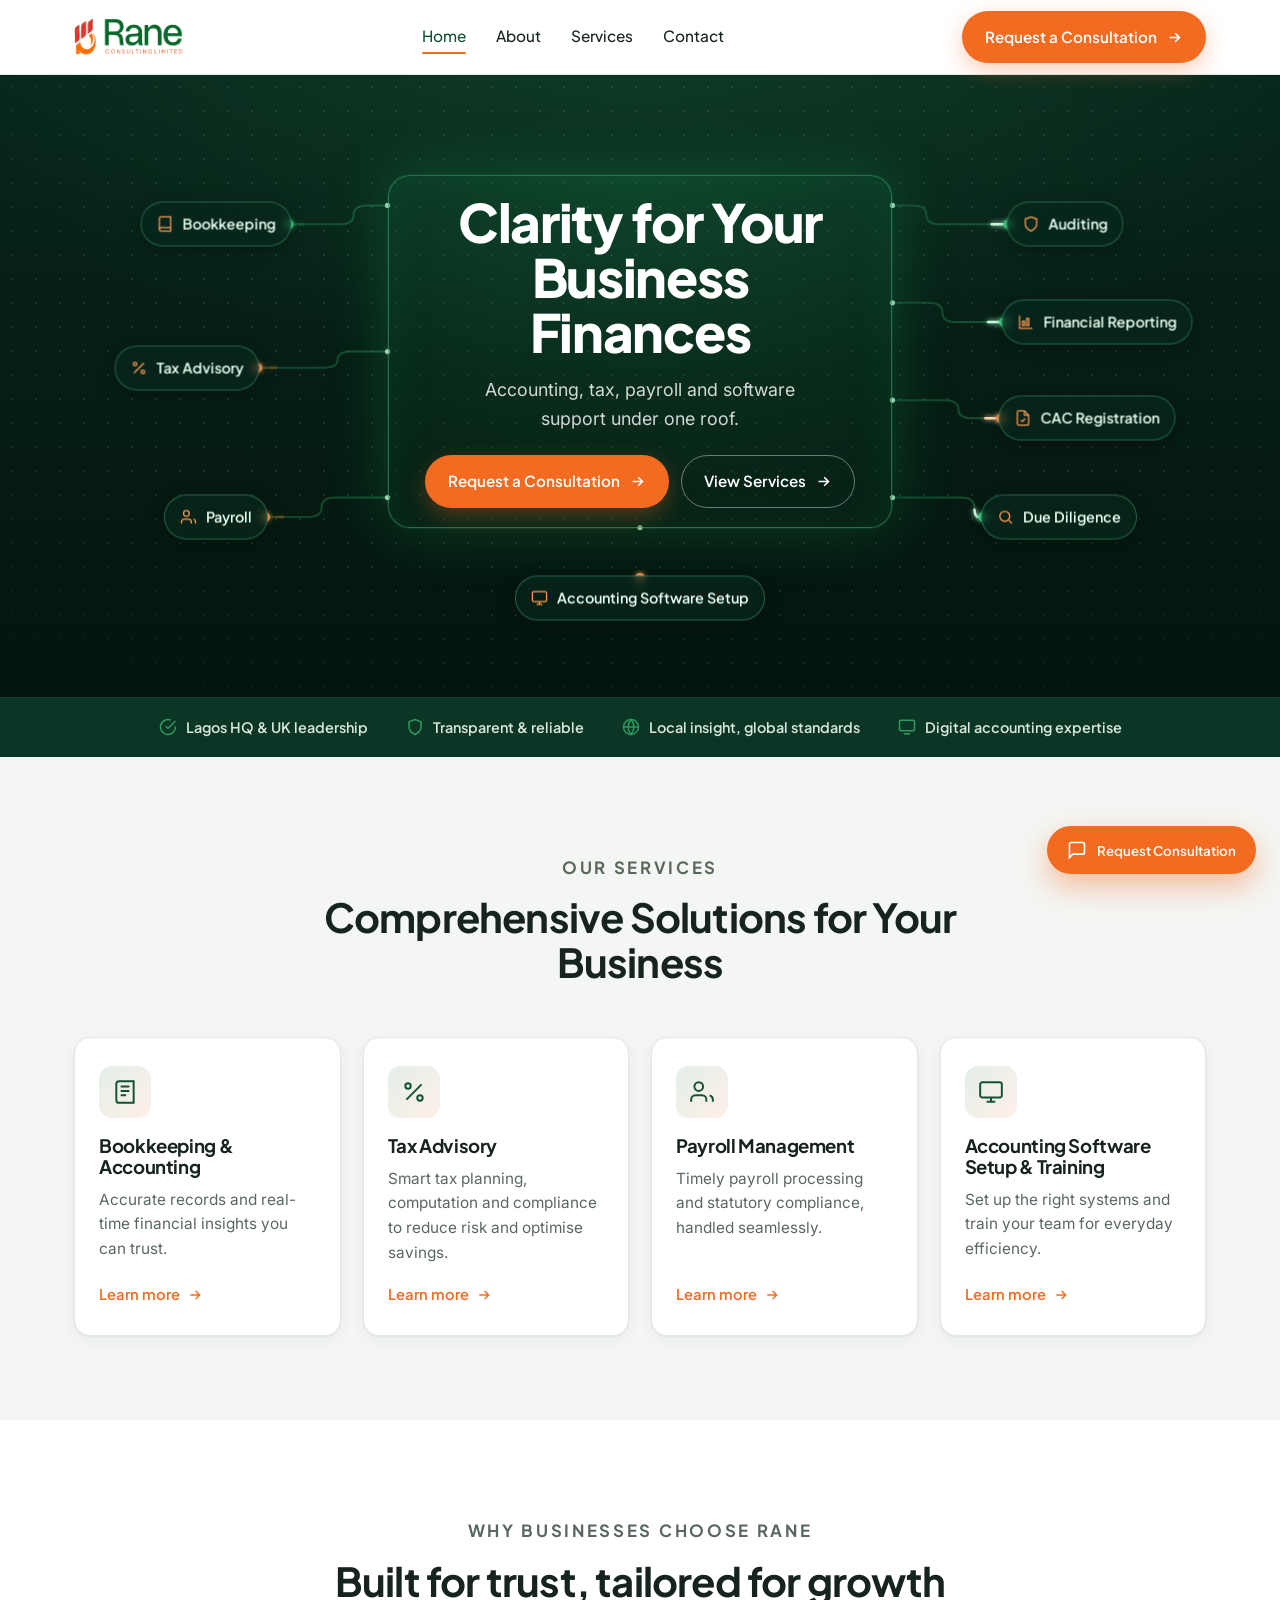
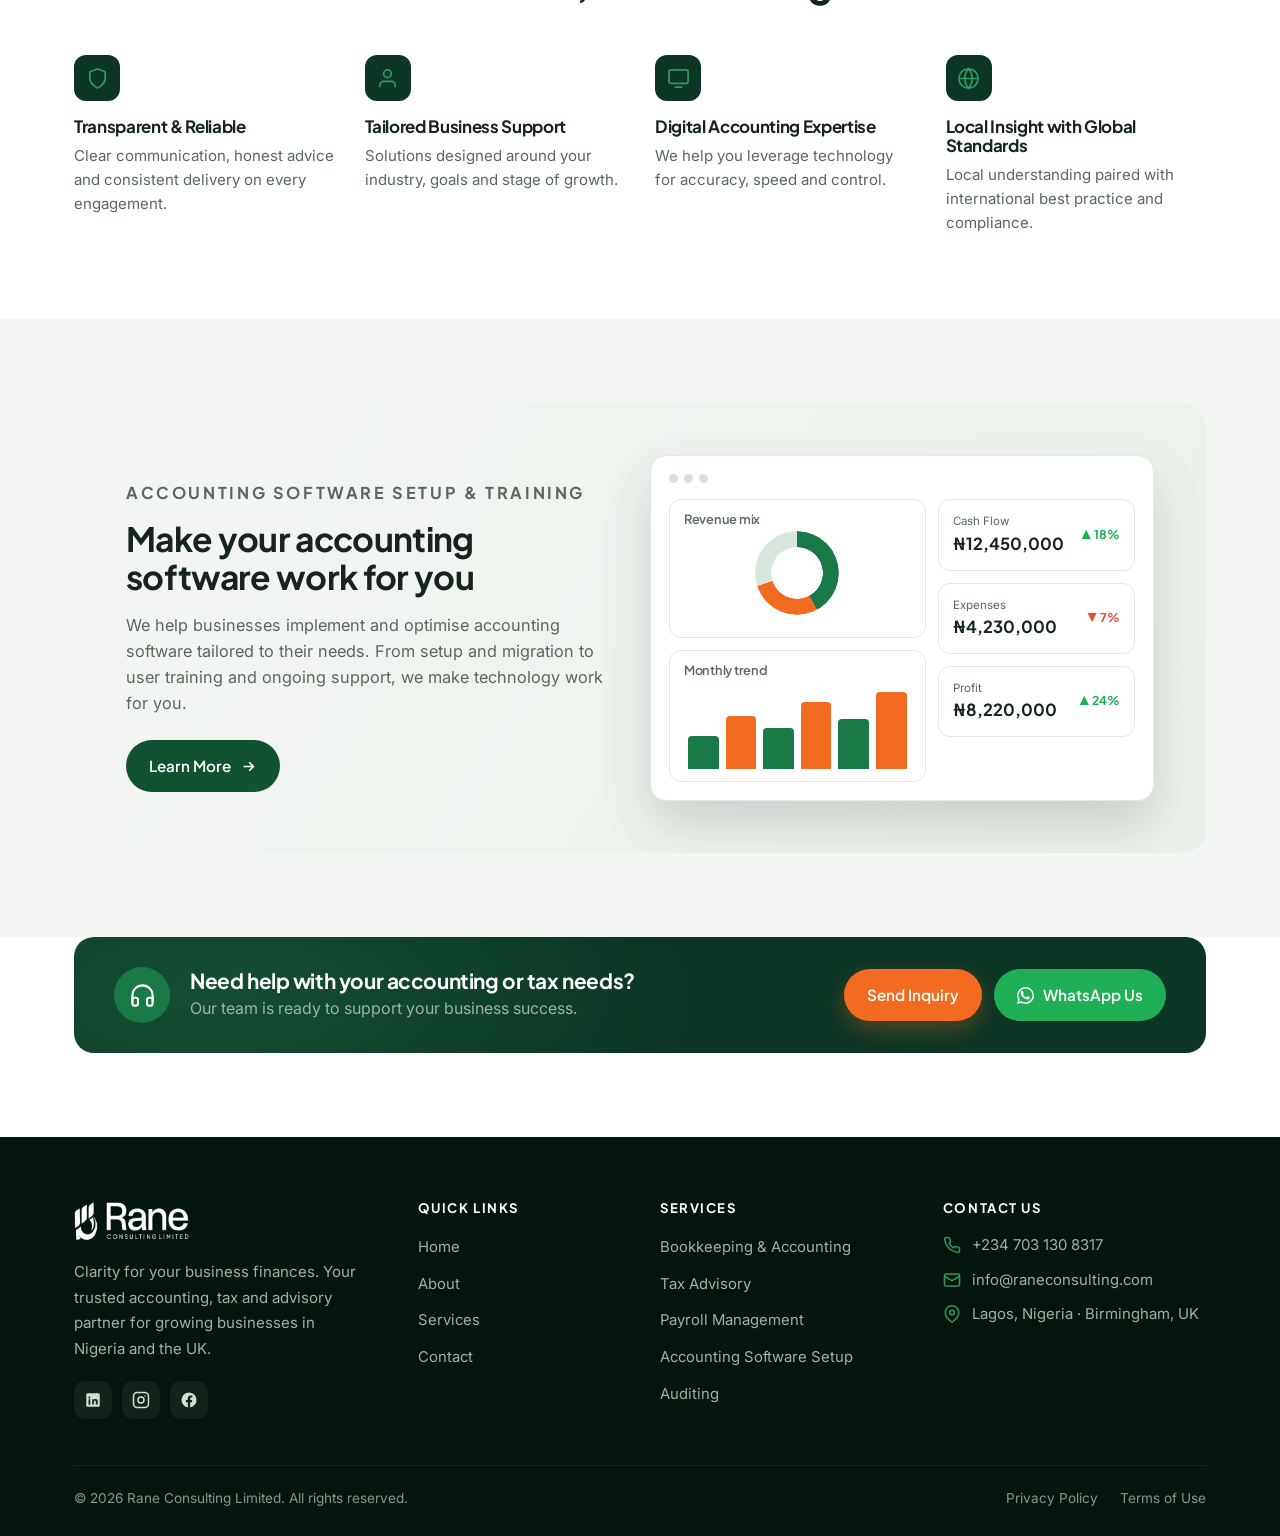
==== commit 26181170: "Add files via upload" ====
--- a/index.html
+++ b/index.html
@@ -67,50 +67,45 @@
           </div>
         </div>
 
-        <!-- service pills (desktop: positioned around box; mobile: hidden, cloud shown) -->
-        <a class="pill" style="left:12.5%;top:20.8%" href="services.html#bookkeeping">
-          <svg viewBox="0 0 24 24" fill="none" stroke="currentColor" stroke-width="1.8"><path d="M4 19.5A2.5 2.5 0 0 1 6.5 17H20"/><path d="M6.5 2H20v20H6.5A2.5 2.5 0 0 1 4 19.5v-15A2.5 2.5 0 0 1 6.5 2z"/></svg>
-          Bookkeeping
-        </a>
-        <a class="pill" style="left:10%;top:48.1%" href="services.html#tax-advisory">
-          <svg viewBox="0 0 24 24" fill="none" stroke="currentColor" stroke-width="1.8"><line x1="19" y1="5" x2="5" y2="19"/><circle cx="6.5" cy="6.5" r="2.5"/><circle cx="17.5" cy="17.5" r="2.5"/></svg>
-          Tax Advisory
-        </a>
-        <a class="pill" style="left:12.5%;top:76.5%" href="services.html#payroll">
-          <svg viewBox="0 0 24 24" fill="none" stroke="currentColor" stroke-width="1.8"><path d="M16 21v-2a4 4 0 0 0-4-4H6a4 4 0 0 0-4 4v2"/><circle cx="9" cy="7" r="4"/><path d="M22 21v-2a4 4 0 0 0-3-3.87"/></svg>
-          Payroll
-        </a>
-        <a class="pill" style="left:87.5%;top:20.8%" href="services.html#auditing">
-          <svg viewBox="0 0 24 24" fill="none" stroke="currentColor" stroke-width="1.8"><path d="M12 22s8-4 8-10V5l-8-3-8 3v7c0 6 8 10 8 10z"/></svg>
-          Auditing
-        </a>
-        <a class="pill" style="left:90.4%;top:39.4%" href="services.html#financial-reporting">
-          <svg viewBox="0 0 24 24" fill="none" stroke="currentColor" stroke-width="1.8"><path d="M3 3v18h18"/><rect x="7" y="11" width="3" height="6"/><rect x="13" y="7" width="3" height="10"/></svg>
-          Financial Reporting
-        </a>
-        <a class="pill" style="left:89.5%;top:57.7%" href="services.html#cac-registration">
-          <svg viewBox="0 0 24 24" fill="none" stroke="currentColor" stroke-width="1.8"><path d="M14 2H6a2 2 0 0 0-2 2v16a2 2 0 0 0 2 2h12a2 2 0 0 0 2-2V8z"/><path d="M14 2v6h6"/><path d="M9 15l2 2 4-4"/></svg>
-          CAC Registration
-        </a>
-        <a class="pill" style="left:87%;top:76.5%" href="services.html#due-diligence">
-          <svg viewBox="0 0 24 24" fill="none" stroke="currentColor" stroke-width="1.8"><circle cx="11" cy="11" r="7"/><line x1="21" y1="21" x2="16.65" y2="16.65"/></svg>
-          Due Diligence
-        </a>
-        <a class="pill" style="left:50%;top:91.9%" href="services.html#software-setup">
-          <svg viewBox="0 0 24 24" fill="none" stroke="currentColor" stroke-width="1.8"><rect x="2" y="3" width="20" height="14" rx="2"/><line x1="8" y1="21" x2="16" y2="21"/><line x1="12" y1="17" x2="12" y2="21"/></svg>
-          Accounting Software Setup
-        </a>
-
-        <!-- mobile-only pill cloud (same links) -->
-        <div class="pill-cloud">
-          <a class="pill" href="services.html#bookkeeping">Bookkeeping</a>
-          <a class="pill" href="services.html#tax-advisory">Tax Advisory</a>
-          <a class="pill" href="services.html#payroll">Payroll</a>
-          <a class="pill" href="services.html#auditing">Auditing</a>
-          <a class="pill" href="services.html#financial-reporting">Financial Reporting</a>
-          <a class="pill" href="services.html#cac-registration">CAC Registration</a>
-          <a class="pill" href="services.html#due-diligence">Due Diligence</a>
-          <a class="pill" href="services.html#software-setup">Software Setup</a>
+        <!-- service pills: desktop positions via --x/--y; mobile reflows into grids.
+             Wires are drawn by script.js from the pills' real positions. -->
+        <div class="pill-field">
+          <div class="pill-row primary">
+            <a class="pill" data-flow="green" style="--x:12.5%;--y:20.8%" href="services.html#bookkeeping">
+              <svg viewBox="0 0 24 24" fill="none" stroke="currentColor" stroke-width="1.8"><path d="M4 19.5A2.5 2.5 0 0 1 6.5 17H20"/><path d="M6.5 2H20v20H6.5A2.5 2.5 0 0 1 4 19.5v-15A2.5 2.5 0 0 1 6.5 2z"/></svg>
+              Bookkeeping
+            </a>
+            <a class="pill" data-flow="orange" style="--x:10%;--y:48.1%" href="services.html#tax-advisory">
+              <svg viewBox="0 0 24 24" fill="none" stroke="currentColor" stroke-width="1.8"><line x1="19" y1="5" x2="5" y2="19"/><circle cx="6.5" cy="6.5" r="2.5"/><circle cx="17.5" cy="17.5" r="2.5"/></svg>
+              Tax Advisory
+            </a>
+            <a class="pill" data-flow="orange" style="--x:12.5%;--y:76.5%" href="services.html#payroll">
+              <svg viewBox="0 0 24 24" fill="none" stroke="currentColor" stroke-width="1.8"><path d="M16 21v-2a4 4 0 0 0-4-4H6a4 4 0 0 0-4 4v2"/><circle cx="9" cy="7" r="4"/><path d="M22 21v-2a4 4 0 0 0-3-3.87"/></svg>
+              Payroll
+            </a>
+            <a class="pill" data-flow="green" style="--x:87.5%;--y:20.8%" href="services.html#auditing">
+              <svg viewBox="0 0 24 24" fill="none" stroke="currentColor" stroke-width="1.8"><path d="M12 22s8-4 8-10V5l-8-3-8 3v7c0 6 8 10 8 10z"/></svg>
+              Auditing
+            </a>
+          </div>
+          <div class="pill-row secondary">
+            <a class="pill" data-flow="green" style="--x:90.4%;--y:39.4%" href="services.html#financial-reporting">
+              <svg viewBox="0 0 24 24" fill="none" stroke="currentColor" stroke-width="1.8"><path d="M3 3v18h18"/><rect x="7" y="11" width="3" height="6"/><rect x="13" y="7" width="3" height="10"/></svg>
+              Financial Reporting
+            </a>
+            <a class="pill" data-flow="orange" style="--x:89.5%;--y:57.7%" href="services.html#cac-registration">
+              <svg viewBox="0 0 24 24" fill="none" stroke="currentColor" stroke-width="1.8"><path d="M14 2H6a2 2 0 0 0-2 2v16a2 2 0 0 0 2 2h12a2 2 0 0 0 2-2V8z"/><path d="M14 2v6h6"/><path d="M9 15l2 2 4-4"/></svg>
+              CAC Registration
+            </a>
+            <a class="pill" data-flow="green" style="--x:87%;--y:76.5%" href="services.html#due-diligence">
+              <svg viewBox="0 0 24 24" fill="none" stroke="currentColor" stroke-width="1.8"><circle cx="11" cy="11" r="7"/><line x1="21" y1="21" x2="16.65" y2="16.65"/></svg>
+              Due Diligence
+            </a>
+            <a class="pill" data-flow="orange" style="--x:50%;--y:91.9%" href="services.html#software-setup">
+              <svg viewBox="0 0 24 24" fill="none" stroke="currentColor" stroke-width="1.8"><rect x="2" y="3" width="20" height="14" rx="2"/><line x1="8" y1="21" x2="16" y2="21"/><line x1="12" y1="17" x2="12" y2="21"/></svg>
+              <span class="t-full">Accounting Software Setup</span><span class="t-short">Software Setup</span>
+            </a>
+          </div>
         </div>
 
       </div>
--- a/styles.css
+++ b/styles.css
@@ -150,12 +150,13 @@
   max-height: 560px;
   margin-inline: auto;
 }
-.circuit { position: absolute; inset: 0; width: 100%; height: 100%; overflow: visible; }
+.circuit { position: absolute; inset: 0; width: 100%; height: 100%; overflow: visible; z-index: 1; pointer-events: none; }
 
 /* central glowing box */
 .hero-box {
   position: absolute;
   left: 27.7%; top: 11.5%; width: 44.6%; height: 67%;
+  z-index: 2;
   display: flex; flex-direction: column; align-items: center; justify-content: center;
   text-align: center; padding: 18px 30px;
   border-radius: 22px;
@@ -174,8 +175,11 @@
 .hero-actions { display: flex; gap: 12px; margin-top: 22px; flex-wrap: wrap; justify-content: center; }
 
 /* service pills */
+.pill-field { position: absolute; inset: 0; z-index: 3; pointer-events: none; }
+.pill-row { display: contents; }
 .pill {
-  position: absolute; transform: translate(-50%, -50%);
+  position: absolute; left: var(--x); top: var(--y); transform: translate(-50%, -50%);
+  pointer-events: auto;
   display: inline-flex; align-items: center; gap: 9px;
   padding: 10px 15px; border-radius: 999px;
   background: rgba(8,40,28,.72); backdrop-filter: blur(4px);
@@ -186,6 +190,7 @@
   z-index: 3;
 }
 .pill svg { width: 17px; height: 17px; color: var(--orange-300); flex: none; }
+.pill .t-short { display: none; }
 .pill:hover {
   transform: translate(-50%, -50%) scale(1.05);
   border-color: var(--orange);
@@ -544,18 +549,40 @@
   .nav-cta-mobile { display: none; }
   .site-header.menu-open .nav-cta-mobile .btn { display: inline-flex; width: 100%; justify-content: center; }
 
-  /* hero becomes a stacked layout, circuit hidden */
-  .hero { padding: 36px 0 44px; }
-  .hero-stage { aspect-ratio: auto; max-height: none; display: flex; flex-direction: column; align-items: center; gap: 22px; }
-  .circuit { display: none; }
-  .hero-box { position: static; width: 100%; height: auto; left: auto; top: auto; padding: 30px 22px; }
+  /* hero becomes a compact stacked circuit (SVG stays visible) */
+  .hero { padding: 32px 0 40px; }
+  .hero-stage {
+    aspect-ratio: auto; max-height: none;
+    display: flex; flex-direction: column; align-items: stretch; gap: 16px;
+    position: relative;
+  }
+  .circuit { display: block; }
+  .hero-box {
+    position: relative; z-index: 2; width: 100%; height: auto; left: auto; top: auto;
+    padding: 28px 20px; border-radius: 20px;
+  }
   .hero-box h1 { font-size: clamp(1.9rem, 8vw, 2.6rem); }
-  .hero-box .hero-sub { max-width: none; }
-  .pill-cloud { display: flex; }
+  .hero-box .hero-sub { max-width: none; margin-top: 12px; }
+  .hero-actions { flex-direction: column; gap: 10px; margin-top: 20px; width: 100%; }
+  .hero-actions .btn { width: 100%; justify-content: center; }
+
+  .pill-field {
+    position: static; inset: auto; z-index: 3;
+    display: flex; flex-direction: column; gap: 14px; width: 100%;
+  }
+  .pill-row {
+    display: grid; grid-template-columns: 1fr 1fr; gap: 12px 44px;
+  }
   .pill {
-    position: static; transform: none; flex: 0 0 auto;
-  }
-  .pill:hover { transform: scale(1.04); }
+    position: static; left: auto; top: auto; transform: none;
+    width: 100%; justify-content: center; gap: 7px;
+    padding: 11px 8px; font-size: .8rem; box-shadow: 0 3px 12px rgba(0,0,0,.28);
+    white-space: normal; text-align: center; line-height: 1.15;
+  }
+  .pill svg { width: 15px; height: 15px; }
+  .pill .t-full { display: none; }
+  .pill .t-short { display: inline; }
+  .pill:hover { transform: scale(1.03); }
 
   .diff-list, .mv-grid, .locations, .field-row { grid-template-columns: 1fr; }
   .cta-strip { padding: 26px; }
@@ -573,7 +600,7 @@
   .sticky-bar svg { width: 19px; height: 19px; }
   .sticky-bar .sb-wa { color: #1faf54; border-right: 1px solid var(--line); }
   .sticky-bar .sb-inq { background: var(--orange); color: #fff; }
-  body { padding-bottom: 56px; }
+  body { padding-bottom: 64px; }
 }
 
 @media (max-width: 560px) {
@@ -588,9 +615,6 @@
   .form-card { padding: 24px; }
 }
 
-/* pill cloud only used on mobile */
-.pill-cloud { display: none; flex-wrap: wrap; gap: 10px; justify-content: center; }
-
 /* ----- Circuit wiring animation ----------------------------------- */
 .wire-base { fill: none; stroke: url(#wireDim); stroke-width: 2; stroke-linecap: round; stroke-linejoin: round; opacity: .42; }
 .wire-flow {
